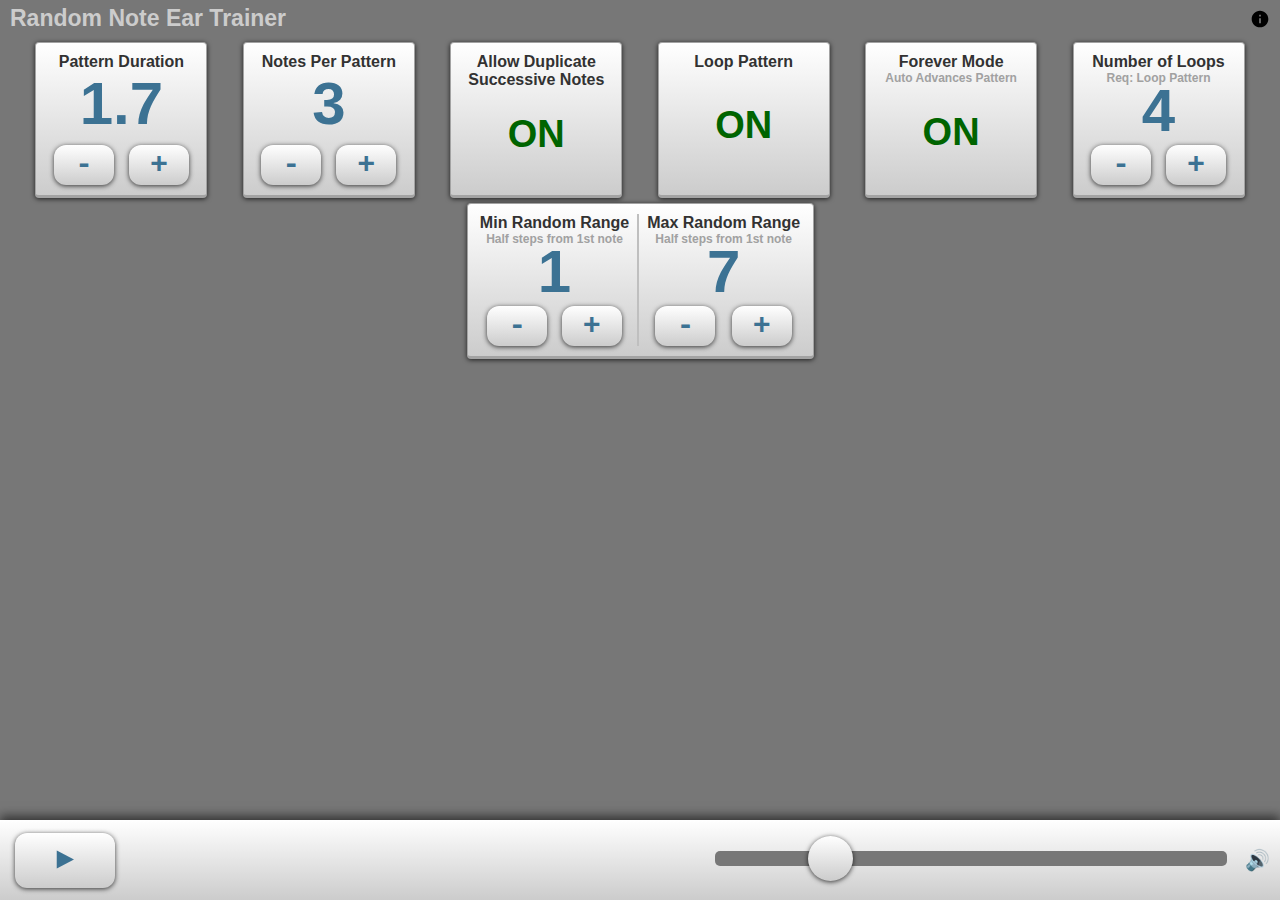
==== index.html @ 0e3aa4d4 "lots of cleanup, and setting up dependencies" ====
<!DOCTYPE html>
<html>
<head>
  <meta http-equiv="Content-Type" content="text/html; charset=UTF-8">
  <meta name="viewport" content="width=device-width, initial-scale=1.0, user-scalable=no">
  <style type="text/css">

    body {
      user-select: none;
      /* background-color: #333; */
      color: #ccc;
      /* font-family: sans-serif; */
      font-family: Inter, BlinkMacSystemFont, "Segoe UI", Roboto, Oxygen, sans-serif;
      font-size: 20px;
      margin: 0 auto;
      background-color:#777777;
    }

    @media (max-width: 430px) {
      body {
        /* font-size: 16px; */
      }
    }
    #header-container{
      margin-left: 10px;
      margin-right: 10px;
      display: flex;
      justify-content: space-between;
      align-items: center;
    }
    #header-container h1{
      font-size: 1.15em;
      margin-bottom: 5px;
      margin-top: 5px;
      text-align: center;
    }

    #grid-container {
      display: flex;
      flex-direction: row;
      flex-wrap: wrap;
      justify-content: space-evenly;
      align-content:flex-start;

      padding-bottom:100px;
    }
    .control-container {        
      flex-basis: 150px;
      align-self: stretch;
      
      background-color: #cfcfcf;
      border: solid 1px #a3a3a3;
      border-bottom: solid 3px #a3a3a3;
      padding:10px;
      border-radius: 4px;
      box-shadow: 0px 1px 5px 0px rgba(0,0,0,0.75);
      background-image: linear-gradient(#fff, #ccc);

      margin-top:5px;
    }

    .double-control {
      flex-basis: 325px;
      display: flex;
      flex-direction: row;
      justify-content: center;
    }
    .control-divider{
      background: #bfbfbf;
      width: 2px;
      margin-left: 8px;
      margin-right: 8px;
    }

    .control-stack {  
      display: flex;
      flex-direction:column;
      align-content:stretch;
      justify-content: space-between;
      height:100%;
    }
    .control-layer {
      display: flex;
      justify-content:center;
      align-self: stretch;
    }

    .c-label {
      font-size:0.8em;
      color:#323232;
      font-weight: bold;
      text-align: center;
    }

    .c-label-sub {
      font-size:0.6em;
      color:#a1a1a1;
      font-weight: bold;
      text-align: center;
    }
    .c-value {
      color:#3c7293;
      font-size:3em;
      font-weight: bold;
      margin-top: -0.15em;
    }

    .c-bottom-container {
      font-weight: bold;
      justify-content: space-around;
        
    }
    .c-button {

      background-color: #ffffff;
      color: #3c7293;
      font-size: 1.5em;
      /* align-content: center; */
      border-radius: 12px;
      width: 60px;
      height: 40px;
      display: flex;
      align-items: center;
      justify-content: center;
      font-family: 'Courier New', Courier, monospace;

      box-shadow: 0px 1px 5px 0px rgba(0, 0, 0, 0.75);
      background-image: linear-gradient(#fff, #ccc);

    }

    .c-button-disabled {
      background-image: linear-gradient(#656565, #757575);
      border: solid 1px #797979;
    }
    
    .c-button-disabled>div{
      opacity:0.4;
    }

    .check-on, .check-off{
      font-size:1.9em;
    }
    .check-on {
      color:darkgreen;
    }

    .check-off {
      color:darkred;
    }

    #footer-container {
      height: 80px;
      position: fixed;
      bottom: 0;
      width: 100dvw;
      box-shadow: 0px -4px 10px 0px rgb(0 0 0 / 58%);
      background-image: linear-gradient(#fff, #ccc);
      display: flex;
      flex-wrap: nowrap;
      align-items: center;
      justify-content: space-between;
    }

    #footer-right{
      display: flex;
    }

    #playstop {
      height: 55px;
      font-weight: bold;
      margin-left: 15px;
      text-align: center;
      width: 100px;
    }

    #slide-container {
      width: 40dvw;
      /* flex-grow: 1; */
      margin-left: 20px;
      margin-right: 20px;
    }

    .slider {
      -webkit-appearance: none;
      width: 100%;
      height: 15px;
      border-radius: 5px;
      background: #777;
      outline: none;
    }

 
    .slider::-webkit-slider-thumb {
      -webkit-appearance: none;
      appearance: none;
      width: 45px;
      height: 45px;
      border-radius: 50%;
      background: #fff;
      cursor: pointer;
      box-shadow: 0px 1px 5px 0px rgba(0, 0, 0, 0.75);
      background-image: linear-gradient(#fff, #ccc);
    }

    .slider::-moz-range-thumb {
      width: 45px;
      height: 45px;
      border-radius: 50%;
      background: #fff;
      cursor: pointer;
      box-shadow: 0px 1px 5px 0px rgba(0, 0, 0, 0.75);
      background-image: linear-gradient(#fff, #ccc);
    }
    #vol-icon {
      margin-right:10px;
    }


    #loopdots {
      position: fixed;
      bottom: -5px;
      /* width: 200dvh; */
      opacity: .5;
    }

    .loopdot{
      display:inline-block;
      box-sizing: border-box;
      height:4px;
      background-color:rgba(255,255,255,1);
      border:solid 1px #003366;

    }

    .highlighted{
      background-color: rgb(0, 51, 102, 0.75);
    }
    .firstdot{
      background-color: rgb(0, 51, 102, 0.75);
    }

    #collapse-link{
      text-align: center;
      color: #FFF;
      text-decoration: underline;
    }

    #instructions{
      display: none;
      margin-bottom: 5px;
      background-color: #333;
      padding: 10px;
      box-shadow: inset 0px 1px 22px 0px rgba(0, 0, 0, 0.75);
    }

  </style>


</head>
<body>
  <div id="header-container">
    <h1>Random Note Ear Trainer</h1>
    <svg id="i-icon" xmlns="http://www.w3.org/2000/svg" x="0px" y="0px" width="20" height="20" viewBox="0 0 24 24">
      <path d="M12,2C6.477,2,2,6.477,2,12s4.477,10,10,10s10-4.477,10-10S17.523,2,12,2z M13,17h-2v-6h2V17z M13,9h-2V7h2V9z"></path>
    </svg>
  </div>
  <section id="instructions">
    <p>This is a looping random note generator designed to facilitate musical exercises. As a warning, it's not designed to sound pleasing! There are many ways to use and configure this tool, but the use case that led to the default settings is as follows:</p>
    <p>With your instrument in hand, listen to the random patterns, and try to match the notes before the pattern advances. Adjust values for difficulty.</p>
    <p>The goal is to connect what you hear to what your hands can replicate. By generating intervals at random, this tool attempts to expose the listener to unusual relationships between notes, break free of any habits or "licks" that might limit creativity, and ensure hand muscles are diversely exercised.</p>
    <p id="collapse-link">Hide info</p>
  </section>
  <div id="grid-container">
    <div class="control-container" id="pattern-duration">
      <div class="control-stack">
        <div class="control-layer c-label">Pattern Duration</div>
        <div class="control-layer c-value">#</div>
        <div class="control-layer c-bottom-container">
          <div class="c-button c-dec">-</div>
          <div class="c-button c-inc">+</div>
        </div>
      </div>
    </div>
    <div class="control-container" id="notes-per-pattern">
      <div class="control-stack">
        <div class="control-layer c-label">Notes Per Pattern</div>
        <div class="control-layer c-value">#</div>
        <div class="control-layer c-bottom-container">
          <div class="c-button c-dec">-</div>
          <div class="c-button c-inc">+</div>
        </div>
      </div>
    </div>
    <div class="control-container" id="allow-duplicates">
      <div class="control-stack">
        <div class="control-layer c-label">Allow Duplicate Successive Notes</div>
        <div class="control-layer c-value">#</div>
        <div class="control-layer c-bottom-container"></div>
      </div>
    </div>
    <div class="control-container" id="loop-pattern">
      <div class="control-stack">
        <div class="control-layer c-label">Loop Pattern</div>
        <div class="control-layer c-value">#</div>
        <div class="control-layer c-bottom-container"></div>
      </div>
    </div>
    <div class="control-container" id="auto-advance">
      <div class="control-stack">
        <div>
          <div class="control-layer c-label">Forever Mode</div>
          <div class="control-layer c-label-sub">Auto Advances Pattern</div>
        </div>
        <div class="control-layer c-value">#</div>
        <div class="control-layer c-bottom-container">
        </div>
      </div>
    </div>
    <div class="control-container" id="num-loops">
      <div class="control-stack">
        <div class="control-layer c-label">Number of Loops</div>
        <div class="control-layer c-label-sub">Req: Loop Pattern</div>
        <div class="control-layer c-value">#</div>
        <div class="control-layer c-bottom-container">
          <div class="c-button c-dec">-</div>
          <div class="c-button c-inc">+</div>
        </div>
      </div>
    </div>
    <div class="control-container double-control" id="range-minmax">
      <div class="control-stack" id="range-min">
        <div class="control-layer c-label">Min Random Range</div>
        <div class="control-layer c-label-sub">Half steps from 1st note</div>
        <div class="control-layer c-value">#</div>
        <div class="control-layer c-bottom-container">
          <div class="c-button c-dec">-</div>
          <div class="c-button c-inc">+</div>
        </div>
      </div>
      <div class="control-divider"></div>
      <div class="control-stack" id="range-max">
        <div class="control-layer c-label">Max Random Range</div>
        <div class="control-layer c-label-sub">Half steps from 1st note</div>
        <div class="control-layer c-value">#</div>
        <div class="control-layer c-bottom-container">
          <div class="c-button c-dec">-</div>
          <div class="c-button c-inc">+</div>
        </div>
      </div>
    </div>
  </div>
  <div id="footer-container">
    <div id="footer-left">
      <div class="c-button" id="playstop">&#9658;</div>
      <div id="loopdots"></div>
    </div>
    <div id="footer-right">
      <div id="slide-container">
        <input type="range" min="0" max="100" value="20" class="slider" id="volumeSliderEl">
      </div>
      <div id="vol-icon">&#128266;</div>
    </div>
  </div>
  <script src="./js/mControl.js" type="text/javascript"></script>
  <script src="./js/jquery.js" type="text/javascript"></script>
  <script src="./js/source.js" type="text/javascript"></script>
</body>
</html>
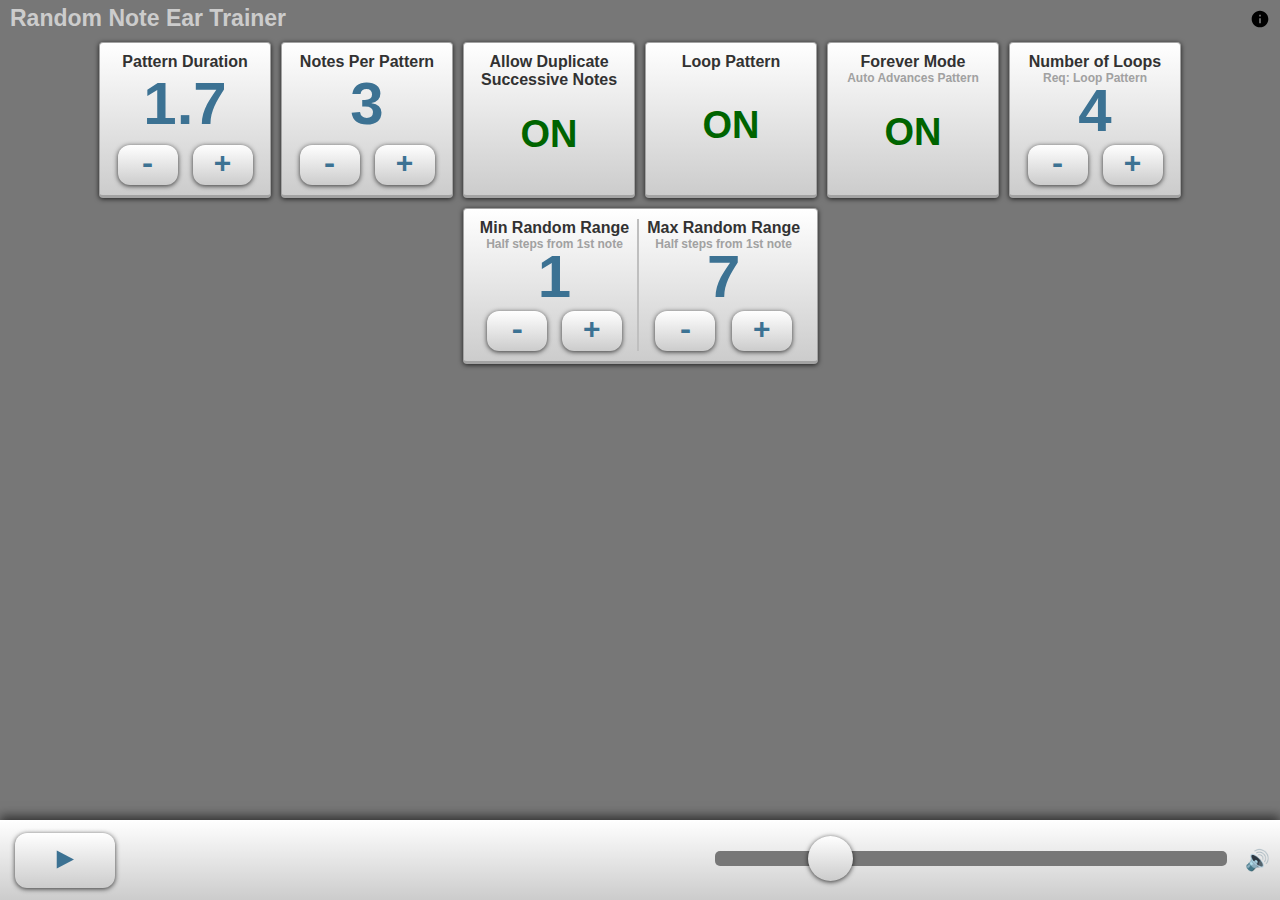
==== commit 7b192323: "Fixed a number of spacing & flex issues" ====
--- a/index.html
+++ b/index.html
@@ -16,6 +16,10 @@
       background-color:#777777;
     }
 
+    body.playing{
+      background-color: #3a4a6d;
+    }
+
     @media (max-width: 430px) {
       body {
         /* font-size: 16px; */
@@ -39,7 +43,7 @@
       display: flex;
       flex-direction: row;
       flex-wrap: wrap;
-      justify-content: space-evenly;
+      justify-content: center;
       align-content:flex-start;
 
       padding-bottom:100px;
@@ -56,11 +60,11 @@
       box-shadow: 0px 1px 5px 0px rgba(0,0,0,0.75);
       background-image: linear-gradient(#fff, #ccc);
 
-      margin-top:5px;
+      margin:5px;
     }
 
     .double-control {
-      flex-basis: 325px;
+      flex-basis: 333px;
       display: flex;
       flex-direction: row;
       justify-content: center;
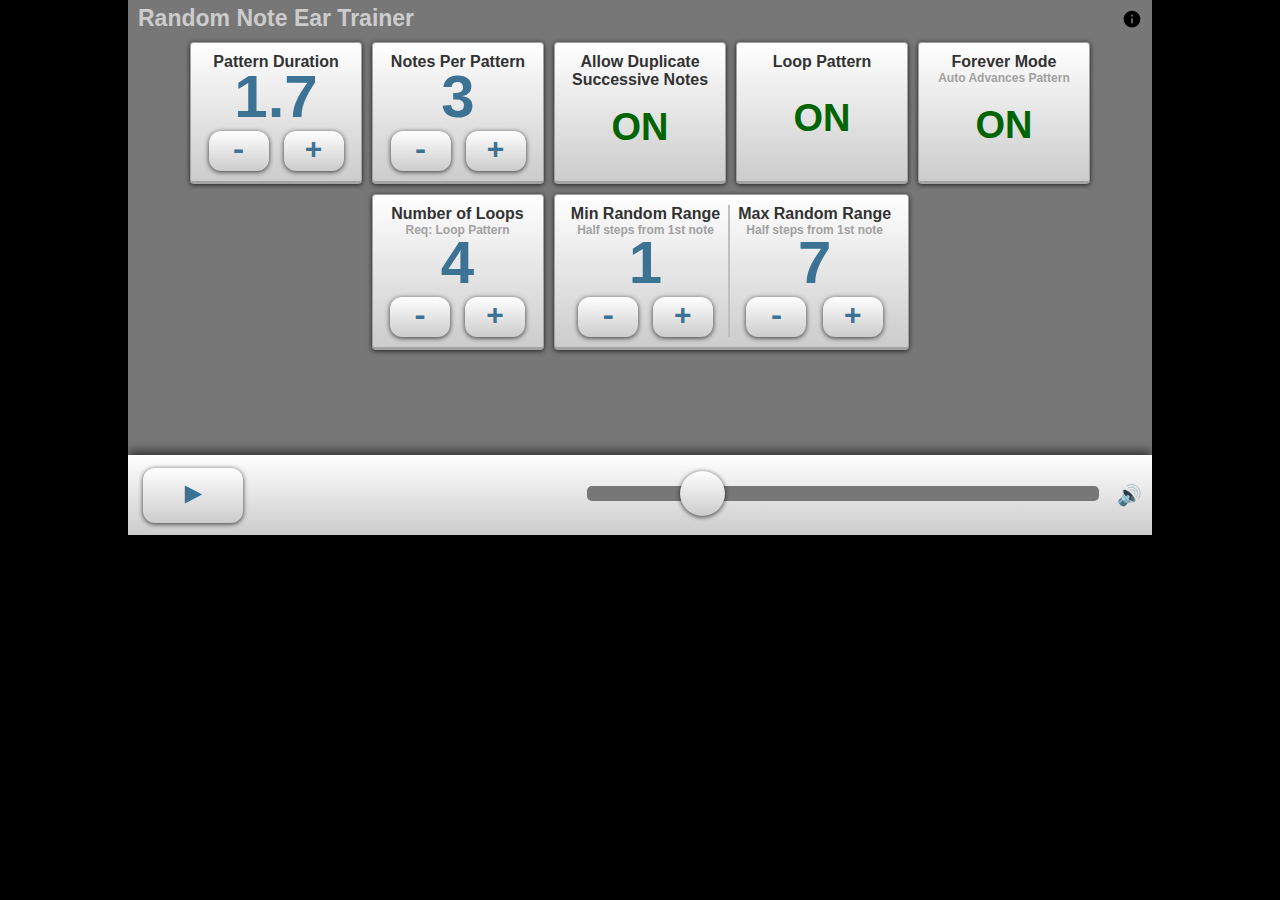
==== commit 5feaa552: "fixing page max size and scaling" ====
--- a/index.html
+++ b/index.html
@@ -4,6 +4,10 @@
   <meta http-equiv="Content-Type" content="text/html; charset=UTF-8">
   <meta name="viewport" content="width=device-width, initial-scale=1.0, user-scalable=no">
   <style type="text/css">
+
+    html{
+      background-color:#000;
+    }
 
     body {
       user-select: none;
@@ -14,6 +18,7 @@
       font-size: 20px;
       margin: 0 auto;
       background-color:#777777;
+      max-width:1024px;
     }
 
     body.playing{
@@ -155,9 +160,9 @@
 
     #footer-container {
       height: 80px;
-      position: fixed;
+      position: sticky;
       bottom: 0;
-      width: 100dvw;
+      width: inherit;
       box-shadow: 0px -4px 10px 0px rgb(0 0 0 / 58%);
       background-image: linear-gradient(#fff, #ccc);
       display: flex;
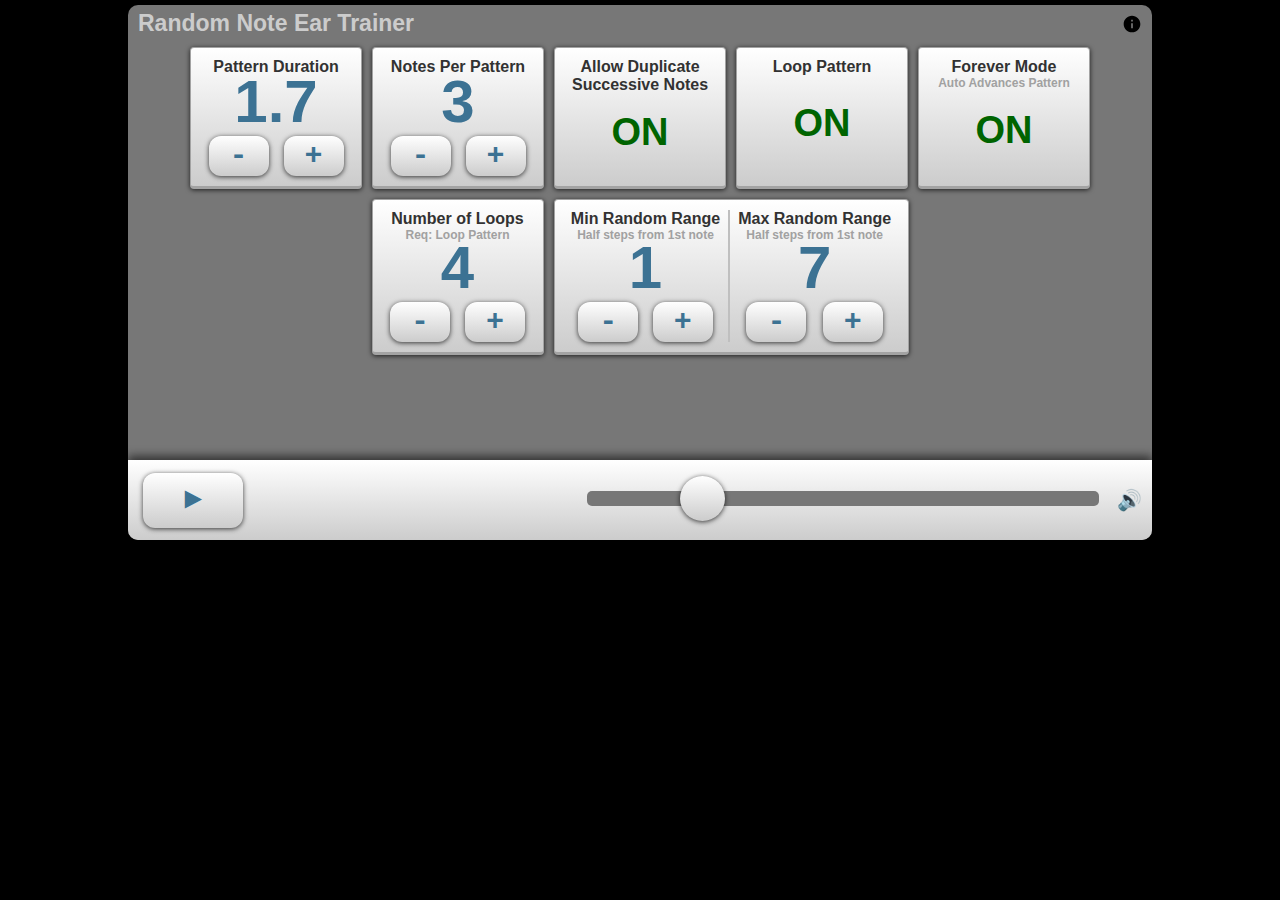
==== commit c023368a: "Numerous small fixes" ====
--- a/index.html
+++ b/index.html
@@ -7,6 +7,7 @@
 
     html{
       background-color:#000;
+      padding:5px;
     }
 
     body {
@@ -19,6 +20,7 @@
       margin: 0 auto;
       background-color:#777777;
       max-width:1024px;
+      border-radius: 10px;
     }
 
     body.playing{
@@ -169,6 +171,7 @@
       flex-wrap: nowrap;
       align-items: center;
       justify-content: space-between;
+      border-radius: 0px 0px 10px 10px;
     }
 
     #footer-right{
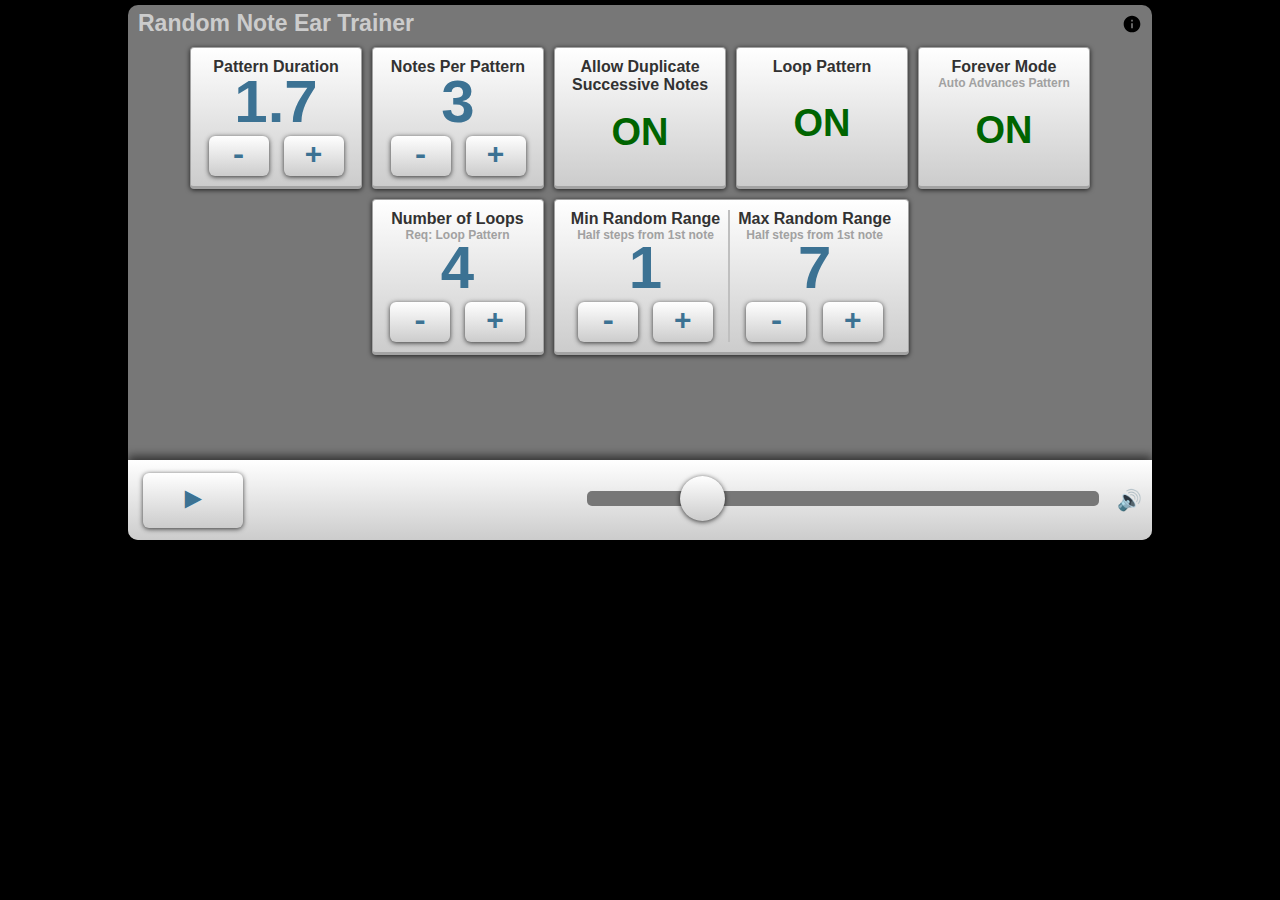
==== commit ac22b0b3: "misc changes to cursor states and button radiusessses" ====
--- a/index.html
+++ b/index.html
@@ -127,7 +127,7 @@
       color: #3c7293;
       font-size: 1.5em;
       /* align-content: center; */
-      border-radius: 12px;
+      border-radius: 6px;
       width: 60px;
       height: 40px;
       display: flex;
@@ -137,6 +137,7 @@
 
       box-shadow: 0px 1px 5px 0px rgba(0, 0, 0, 0.75);
       background-image: linear-gradient(#fff, #ccc);
+      cursor: pointer;
 
     }
 
@@ -148,17 +149,23 @@
     .c-button-disabled>div{
       opacity:0.4;
     }
+    /* li:has(> a.active) { */
+    .control-container:has(.check-on, .check-off){
+      cursor: pointer;
+    }
 
     .check-on, .check-off{
       font-size:1.9em;
+      
     }
     .check-on {
       color:darkgreen;
     }
-
     .check-off {
       color:darkred;
     }
+
+
 
     #footer-container {
       height: 80px;
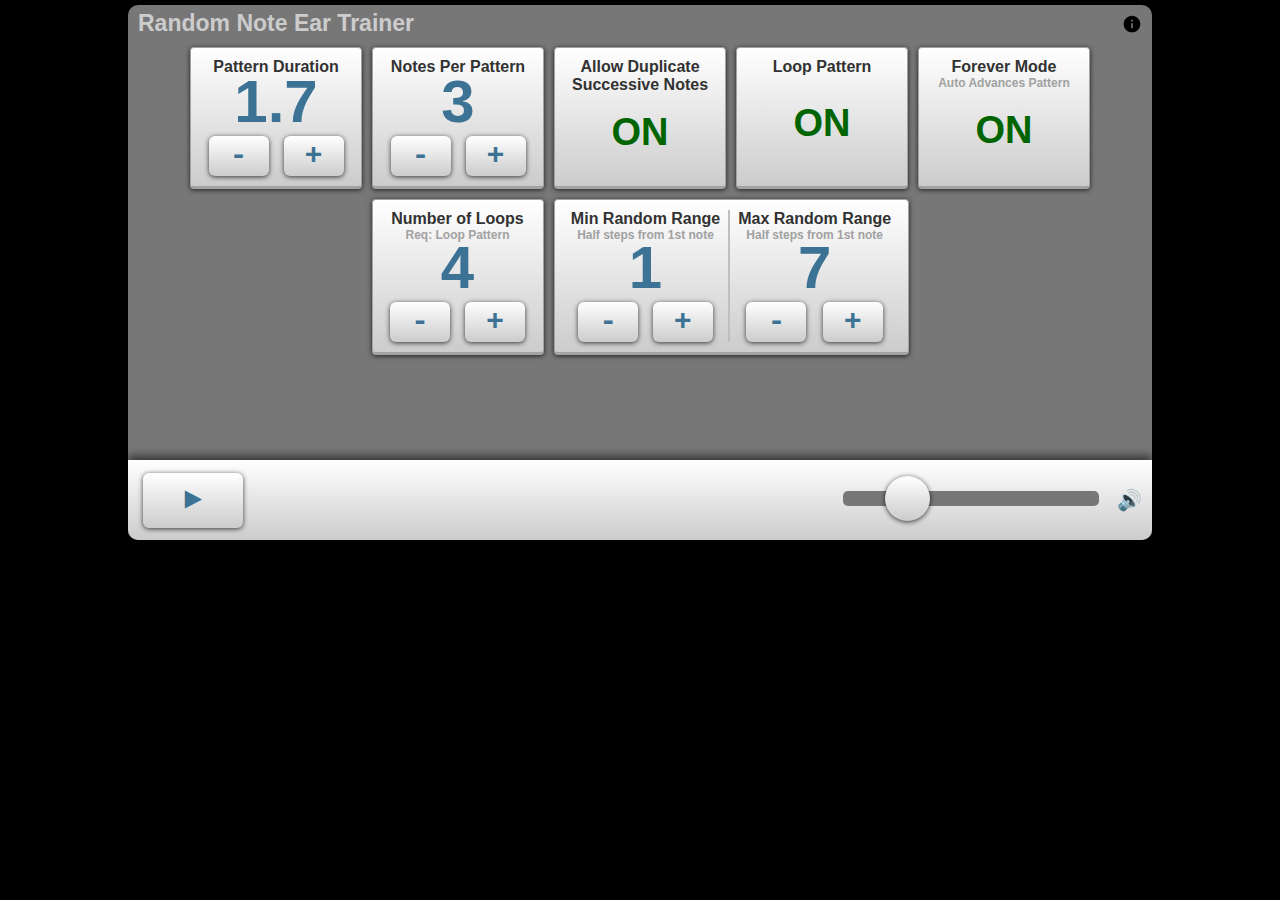
==== commit fa58c6fc: "fixing footer overflow" ====
--- a/index.html
+++ b/index.html
@@ -194,8 +194,8 @@
     }
 
     #slide-container {
-      width: 40dvw;
-      /* flex-grow: 1; */
+      width: 20vw;
+      min-width: 150px;
       margin-left: 20px;
       margin-right: 20px;
     }
